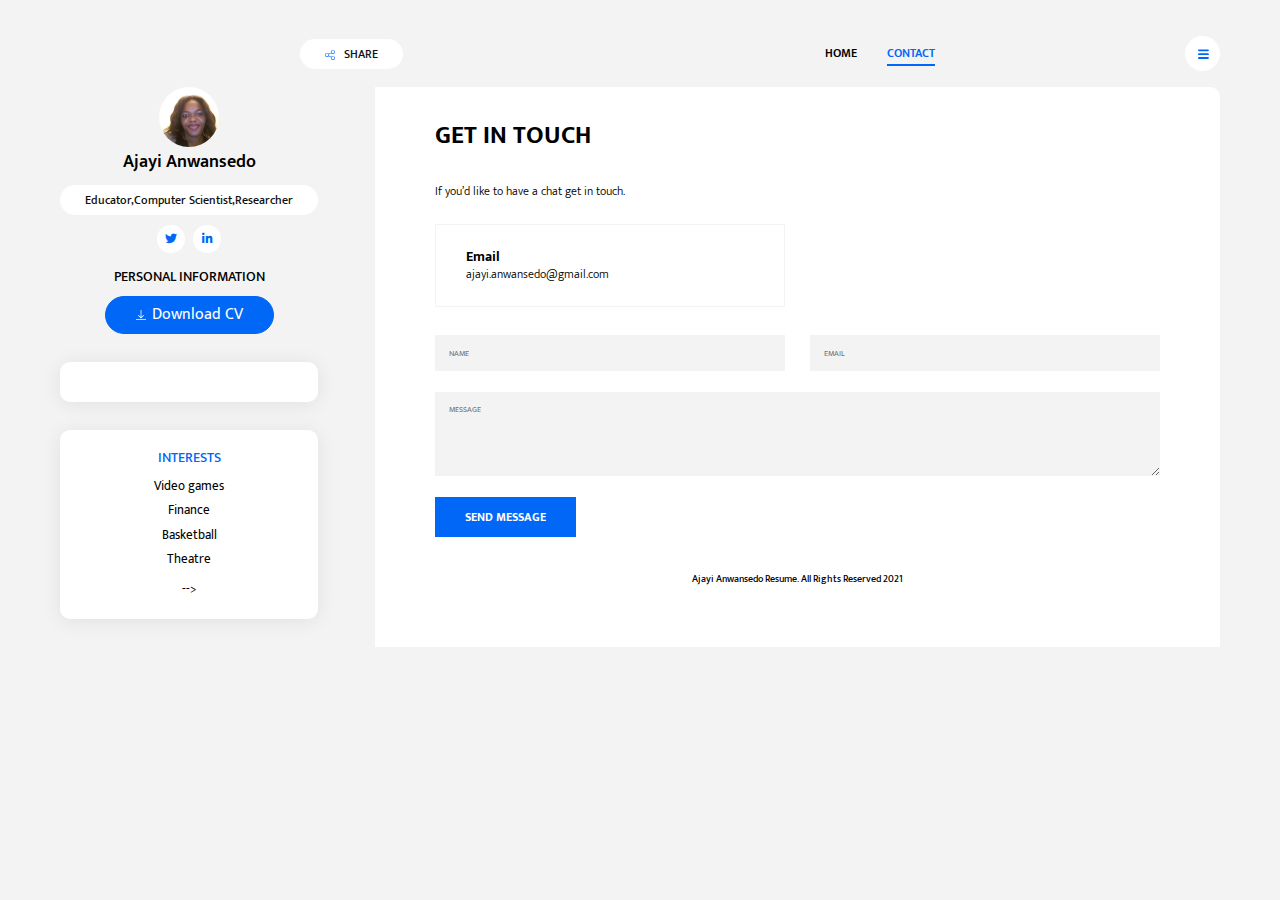
==== contact.html @ b1f4f0cc "commit" ====
<!DOCTYPE html>
<html lang="en">

<head>
    <meta charset="UTF-8">
    <meta name="viewport" content="width=device-width, initial-scale=1.0">
    <meta http-equiv="X-UA-Compatible" content="ie=edge">
    <title>Ajayi Anwansedo Resume</title>
    <link href="https://fonts.googleapis.com/css?family=Mukta:300,400,500,600,700&display=swap" rel="stylesheet">
    <link rel="stylesheet" href="assets/vendors/@fortawesome/fontawesome-free/css/all.min.css">
    <link rel="stylesheet" href="assets/css/live-resume.css">
</head>

<body>
    <header>
        <button class="btn btn-white btn-share ml-auto mr-3 ml-md-0 mr-md-auto"><img src="assets/images/share.svg" alt="share" class="btn-img">
            SHARE</button>
        <nav class="collapsible-nav" id="collapsible-nav">
            <a href="index.html" class="nav-link">HOME</a>
           <!-- <a href="resume.html" class="nav-link">RESUME</a>
            <a href="portfolio.html" class="nav-link">PORTFOLIO</a>
            <a href="blog.html" class="nav-link">BLOG</a> -->
            <a href="contact.html" class="nav-link active">CONTACT</a>
        </nav>
        <button class="btn btn-menu-toggle btn-white rounded-circle" data-toggle="collapsible-nav"
            data-target="collapsible-nav"><img src="assets/images/hamburger.svg" alt="hamburger"></button>
    </header>
    <div class="content-wrapper">
        <aside>
            <div class="profile-img-wrapper">
                <img src="assets/images/Profile.jpg" alt="profile">
            </div>
            <h1 class="profile-name">Ajayi Anwansedo</h1>
            <div class="text-center">
                <span class="badge badge-white badge-pill profile-designation">Educator,Computer Scientist,Researcher</span>
            </div>
            <nav class="social-links">
                
                <a href="https://twitter.com/AjEsohe" class="social-link"><i class="fab fa-twitter"></i></a>
                <a href="https://www.linkedin.com/in/ajayi-a-12692b191/" class="social-link"><i class="fab fa-linkedin-in"></i></a>
                
                

            </nav>
            <div class="widget">
                <h5 class="widget-title">personal information</h5>
                <div class="widget-content">
                    

                    <button class="btn btn-download-cv btn-primary rounded-pill"> <img src="assets/images/download.svg" alt="download"
                        class="btn-img">Download CV </button>
                </div>
            </div>
            <div class="widget card">
                <div class="card-body">
                    <div class="widget-content">
                        <!--<h5 class="widget-title card-title">LANGUAGES</h5>
                         <p>English : native</p>
                        <p>Spanish : fluent</p>
                        <p>Italian : fluent</p>-->
                    </div>
                </div>
            </div>
            <div class="widget card">
                <div class="card-body">
                    <div class="widget-content">
                        <h5 class="widget-title card-title">INTERESTS</h5>
                        <p>Video games</p>
                        <p>Finance</p>
                        <p>Basketball</p>
                        <p>Theatre</p>-->
                    </div>
                </div>
            </div>
        </aside>
        <main>
            <section class="contact-section">
                <h2 class="section-title">GET IN TOUCH</h2>
                <p class="mb-4">If you’d like to have a chat get in touch.</p>
                
                <div class="contact-cards-wrapper">
                    <!--<div class="contact-card">
                        <h6 class="contact-card-title">CALL US</h6>
                        <p class="contact-card-content">+987 654 3210 , +987 654 3210</p>
                    </div>-->
                    <div class="contact-card">
                        <h6 class="contact-card-title">Email</h6>
                        <p class="contact-card-content">ajayi.anwansedo@gmail.com</p>
                    </div>
                </div>

                <form action="#!" class="contact-form">
                    <div class="form-group form-group-name">
                      <label for="name" class="sr-only">Name</label>
                      <input type="text" name="name" id="name" class="form-control" placeholder="NAME">
                    </div>
                    <div class="form-group form-group-email">
                        <label for="email" class="sr-only">Email</label>
                        <input type="email" name="email" id="email" class="form-control" placeholder="EMAIL">
                    </div>
                    <div class="form-group">
                        <label for="message" class="sr-only">Message</label>
                        <textarea name="message" id="message" class="form-control" placeholder="MESSAGE" rows="5"></textarea>
                    </div>
                    <button type="submit" class="btn btn-primary form-submit-btn">SEND MESSAGE</button>
                </form>

            </section>
           <!-- <section class="location-section">
                <h5 class="section-title">MY LOCATION</h5>

                <div class="map-wrapper embed-responsive embed-responsive-16by9"">
                    <iframe src="https://www.google.com/maps/embed?pb=!1m18!1m12!1m3!1d6780.360388122327!2d-73.94920877520023!3d40.64704896956227!2m3!1f0!2f0!3f0!3m2!1i1024!2i768!4f13.1!3m3!1m2!1s0x89c25b449a659007%3A0xc4308a4849d49943!2s135%20E%2029th%20St%2C%20Brooklyn%2C%20NY%2011226%2C%20USA!5e0!3m2!1sen!2sin!4v1582520722599!5m2!1sen!2sin" width="600" height="450" frameborder="0" style="border:0;" allowfullscreen="" class="embed-responsive-item"></iframe>
                </div>-->
            </section>
            <footer>Ajayi Anwansedo Resume. All Rights Reserved 2021</footer>
        </main>
    </div>
    <script src="assets/vendors/jquery/dist/jquery.min.js"></script>
    <script src="assets/vendors/@popperjs/core/dist/umd/popper-base.min.js"></script>
    <script src="assets/vendors/bootstrap/dist/js/bootstrap.min.js"></script>
    <script src="assets/vendors/entry/jq.entry.min.js"></script>
    <script src="assets/js/live-resume.js"></script>
</body>

</html>
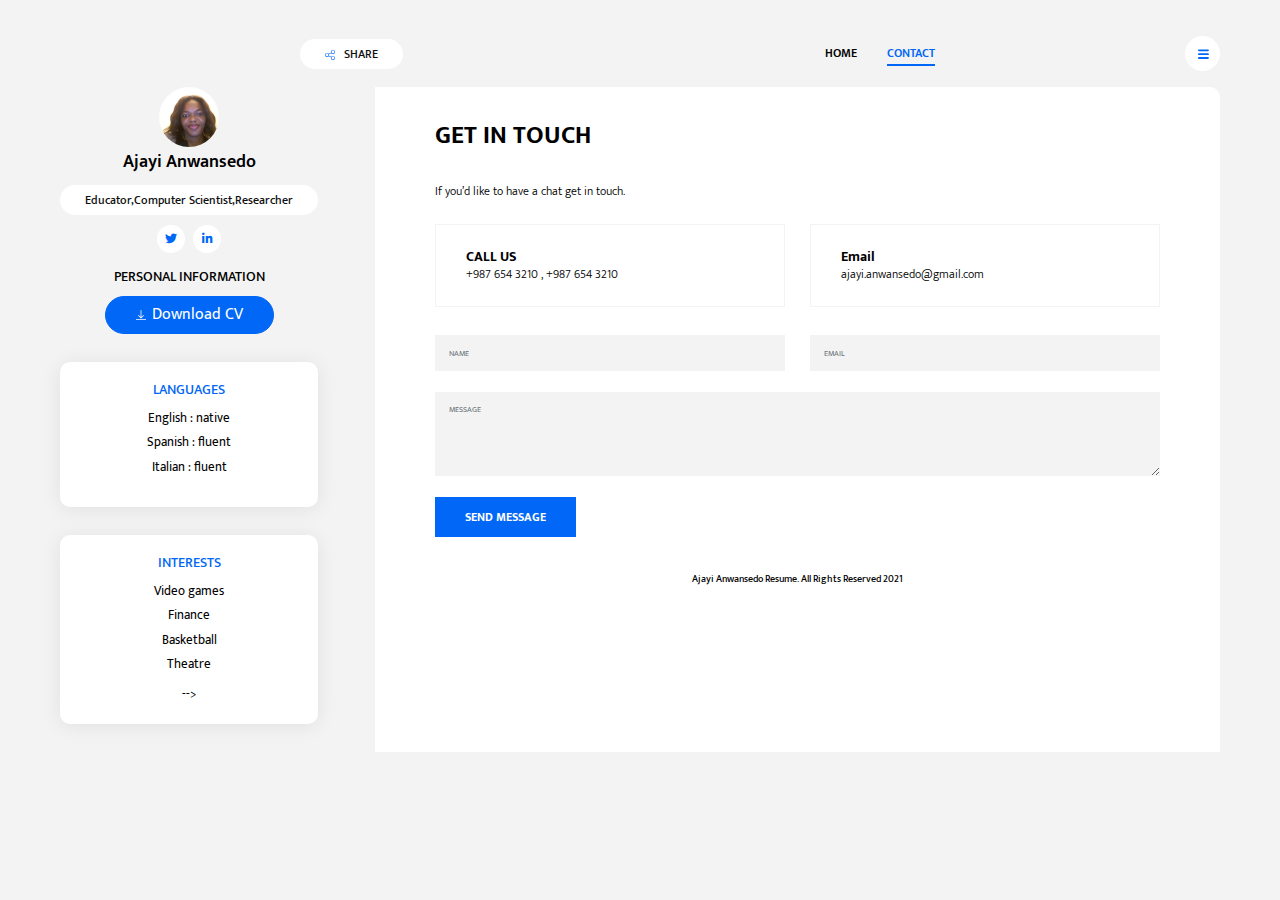
==== commit 684ff996: "commit" ====
--- a/contact.html
+++ b/contact.html
@@ -54,10 +54,10 @@
             <div class="widget card">
                 <div class="card-body">
                     <div class="widget-content">
-                        <!--<h5 class="widget-title card-title">LANGUAGES</h5>
+                        <h5 class="widget-title card-title">LANGUAGES</h5>
                          <p>English : native</p>
                         <p>Spanish : fluent</p>
-                        <p>Italian : fluent</p>-->
+                        <p>Italian : fluent</p>
                     </div>
                 </div>
             </div>
@@ -79,10 +79,10 @@
                 <p class="mb-4">If you’d like to have a chat get in touch.</p>
                 
                 <div class="contact-cards-wrapper">
-                    <!--<div class="contact-card">
+                    <div class="contact-card">
                         <h6 class="contact-card-title">CALL US</h6>
                         <p class="contact-card-content">+987 654 3210 , +987 654 3210</p>
-                    </div>-->
+                    </div>
                     <div class="contact-card">
                         <h6 class="contact-card-title">Email</h6>
                         <p class="contact-card-content">ajayi.anwansedo@gmail.com</p>
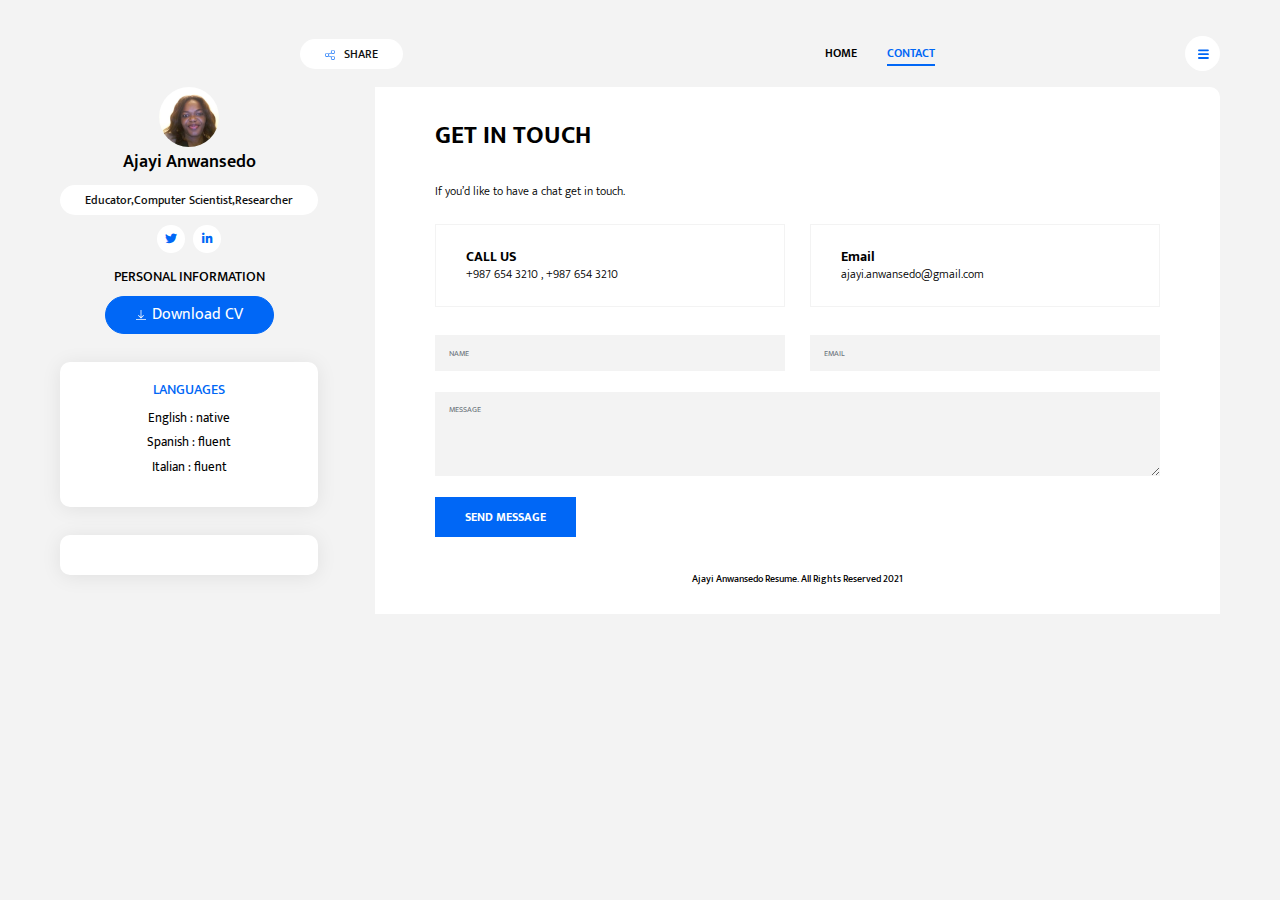
==== commit 31c8e017: "commit" ====
--- a/contact.html
+++ b/contact.html
@@ -64,7 +64,7 @@
             <div class="widget card">
                 <div class="card-body">
                     <div class="widget-content">
-                        <h5 class="widget-title card-title">INTERESTS</h5>
+                        <!--<h5 class="widget-title card-title">INTERESTS</h5>
                         <p>Video games</p>
                         <p>Finance</p>
                         <p>Basketball</p>
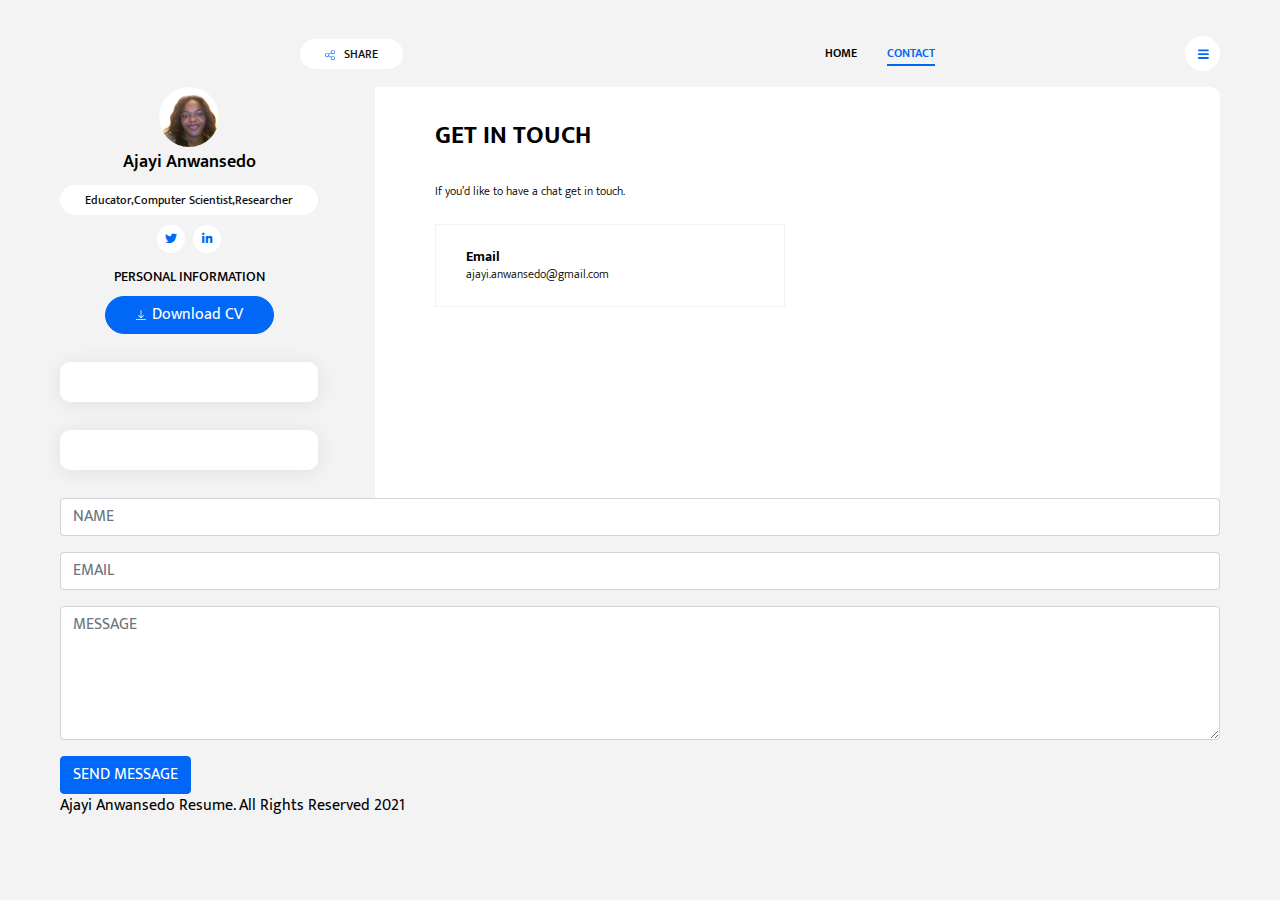
==== commit 38846fe1: "commit" ====
--- a/contact.html
+++ b/contact.html
@@ -54,10 +54,10 @@
             <div class="widget card">
                 <div class="card-body">
                     <div class="widget-content">
-                        <h5 class="widget-title card-title">LANGUAGES</h5>
+                        <!--<h5 class="widget-title card-title">LANGUAGES</h5>
                          <p>English : native</p>
                         <p>Spanish : fluent</p>
-                        <p>Italian : fluent</p>
+                        <p>Italian : fluent</p>-->
                     </div>
                 </div>
             </div>
@@ -78,11 +78,11 @@
                 <h2 class="section-title">GET IN TOUCH</h2>
                 <p class="mb-4">If you’d like to have a chat get in touch.</p>
                 
-                <div class="contact-cards-wrapper">
+                <!--<div class="contact-cards-wrapper">
                     <div class="contact-card">
                         <h6 class="contact-card-title">CALL US</h6>
                         <p class="contact-card-content">+987 654 3210 , +987 654 3210</p>
-                    </div>
+                    </div>-->
                     <div class="contact-card">
                         <h6 class="contact-card-title">Email</h6>
                         <p class="contact-card-content">ajayi.anwansedo@gmail.com</p>
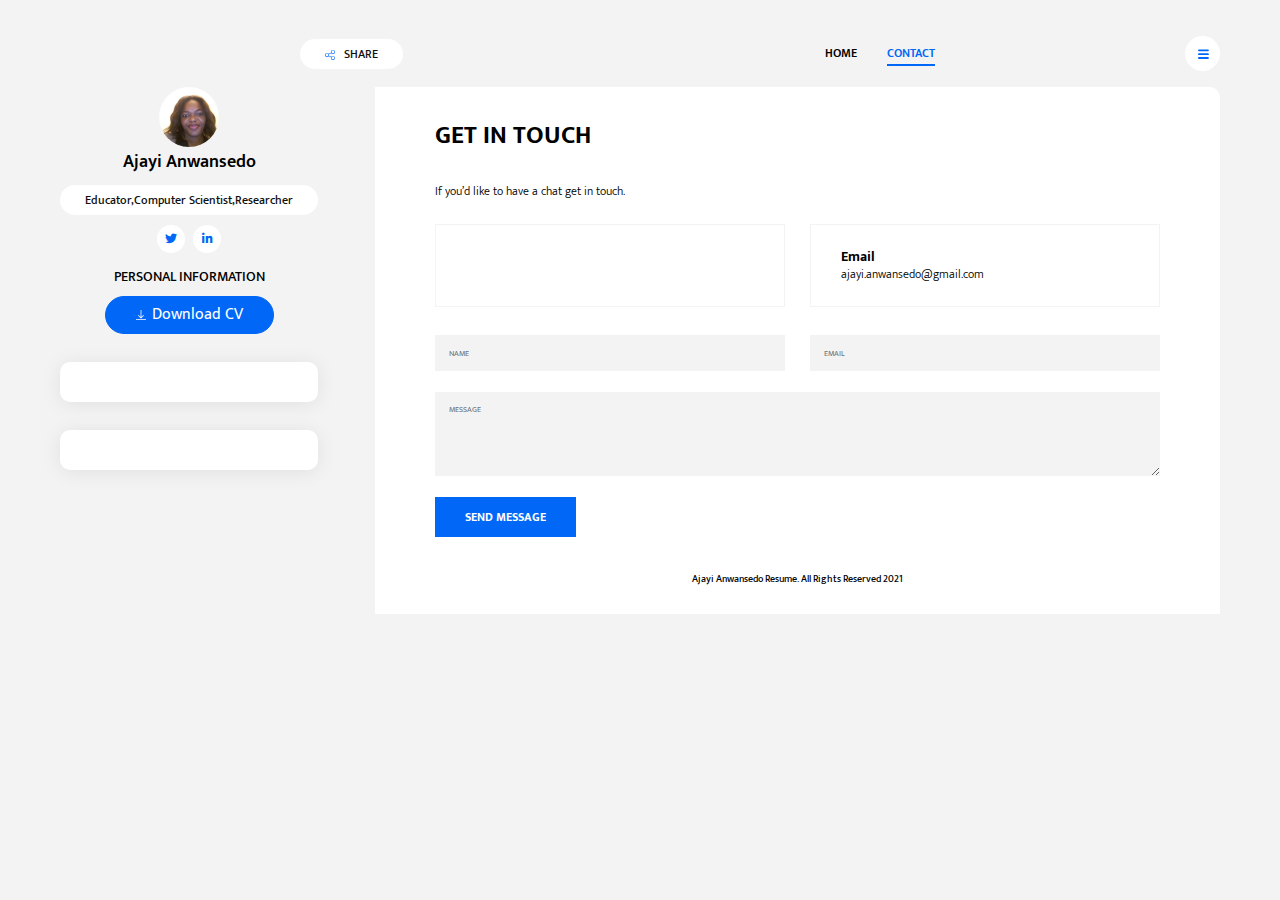
==== commit 00363023: "commit" ====
--- a/contact.html
+++ b/contact.html
@@ -78,11 +78,11 @@
                 <h2 class="section-title">GET IN TOUCH</h2>
                 <p class="mb-4">If you’d like to have a chat get in touch.</p>
                 
-                <!--<div class="contact-cards-wrapper">
+                <div class="contact-cards-wrapper">
                     <div class="contact-card">
-                        <h6 class="contact-card-title">CALL US</h6>
-                        <p class="contact-card-content">+987 654 3210 , +987 654 3210</p>
-                    </div>-->
+                        <!--<h6 class="contact-card-title">CALL US</h6>
+                        <p class="contact-card-content">+987 654 3210 , +987 654 3210</p>-->
+                    </div>
                     <div class="contact-card">
                         <h6 class="contact-card-title">Email</h6>
                         <p class="contact-card-content">ajayi.anwansedo@gmail.com</p>
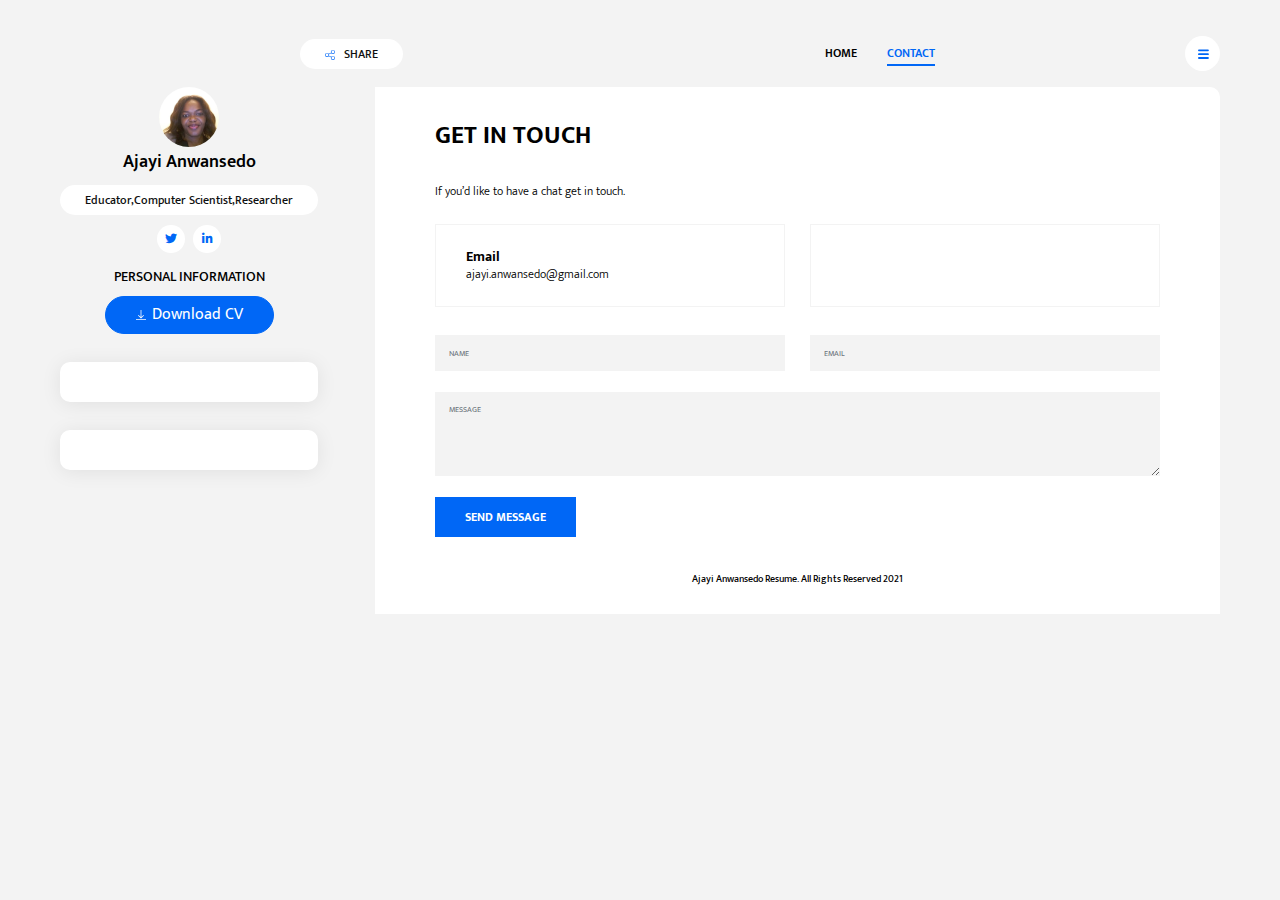
==== commit fdd505d0: "commit" ====
--- a/contact.html
+++ b/contact.html
@@ -79,13 +79,14 @@
                 <p class="mb-4">If you’d like to have a chat get in touch.</p>
                 
                 <div class="contact-cards-wrapper">
+                   
+                    <div class="contact-card">
+                        <h6 class="contact-card-title">Email</h6>
+                        <p class="contact-card-content">ajayi.anwansedo@gmail.com</p>
+                    </div>
                     <div class="contact-card">
                         <!--<h6 class="contact-card-title">CALL US</h6>
                         <p class="contact-card-content">+987 654 3210 , +987 654 3210</p>-->
-                    </div>
-                    <div class="contact-card">
-                        <h6 class="contact-card-title">Email</h6>
-                        <p class="contact-card-content">ajayi.anwansedo@gmail.com</p>
                     </div>
                 </div>
 
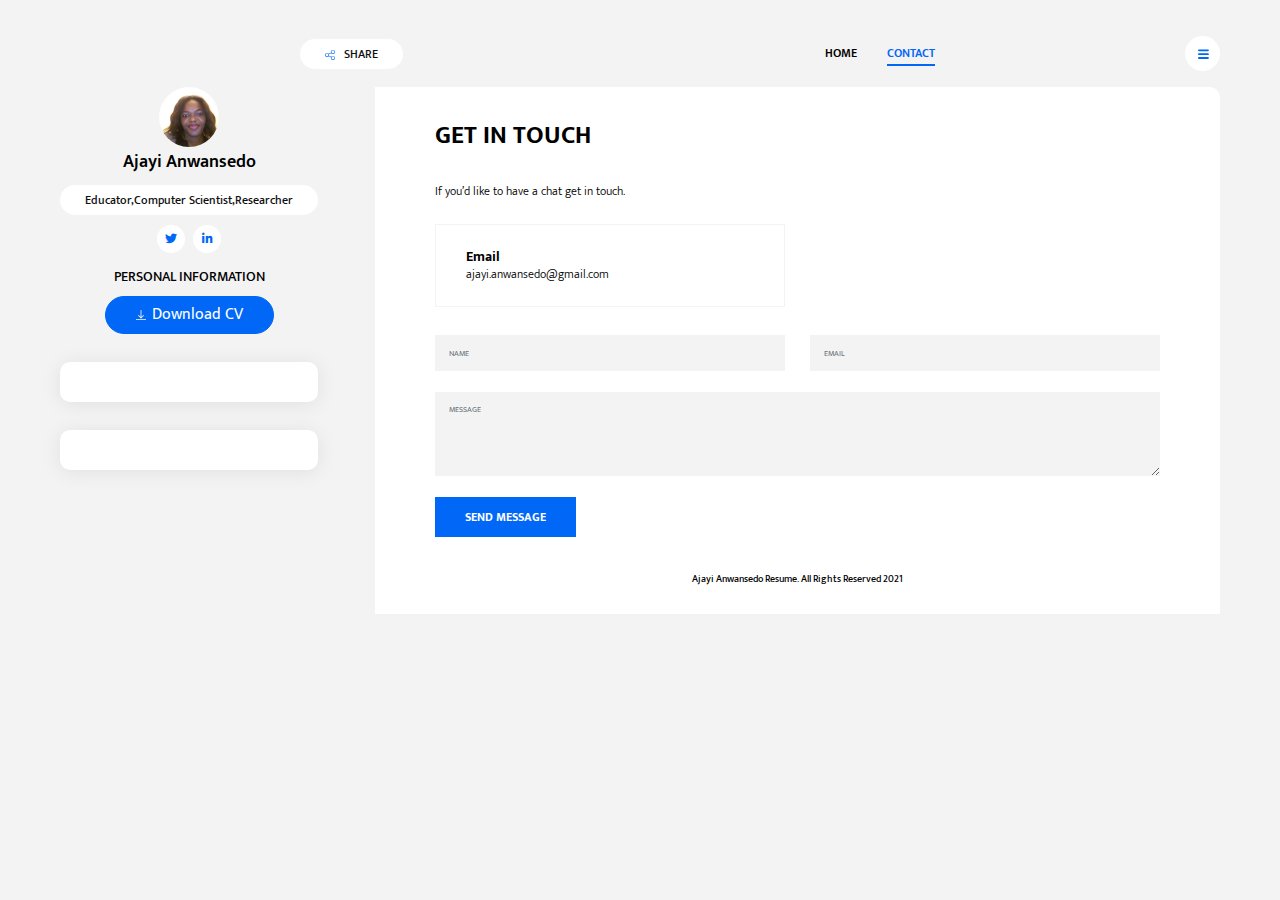
==== commit 1fc40b9b: "commit" ====
--- a/contact.html
+++ b/contact.html
@@ -84,10 +84,10 @@
                         <h6 class="contact-card-title">Email</h6>
                         <p class="contact-card-content">ajayi.anwansedo@gmail.com</p>
                     </div>
-                    <div class="contact-card">
-                        <!--<h6 class="contact-card-title">CALL US</h6>
-                        <p class="contact-card-content">+987 654 3210 , +987 654 3210</p>-->
-                    </div>
+                    <!--<div class="contact-card">
+                        <h6 class="contact-card-title">CALL US</h6>
+                        <p class="contact-card-content">+987 654 3210 , +987 654 3210</p>
+                    </div>-->
                 </div>
 
                 <form action="#!" class="contact-form">
